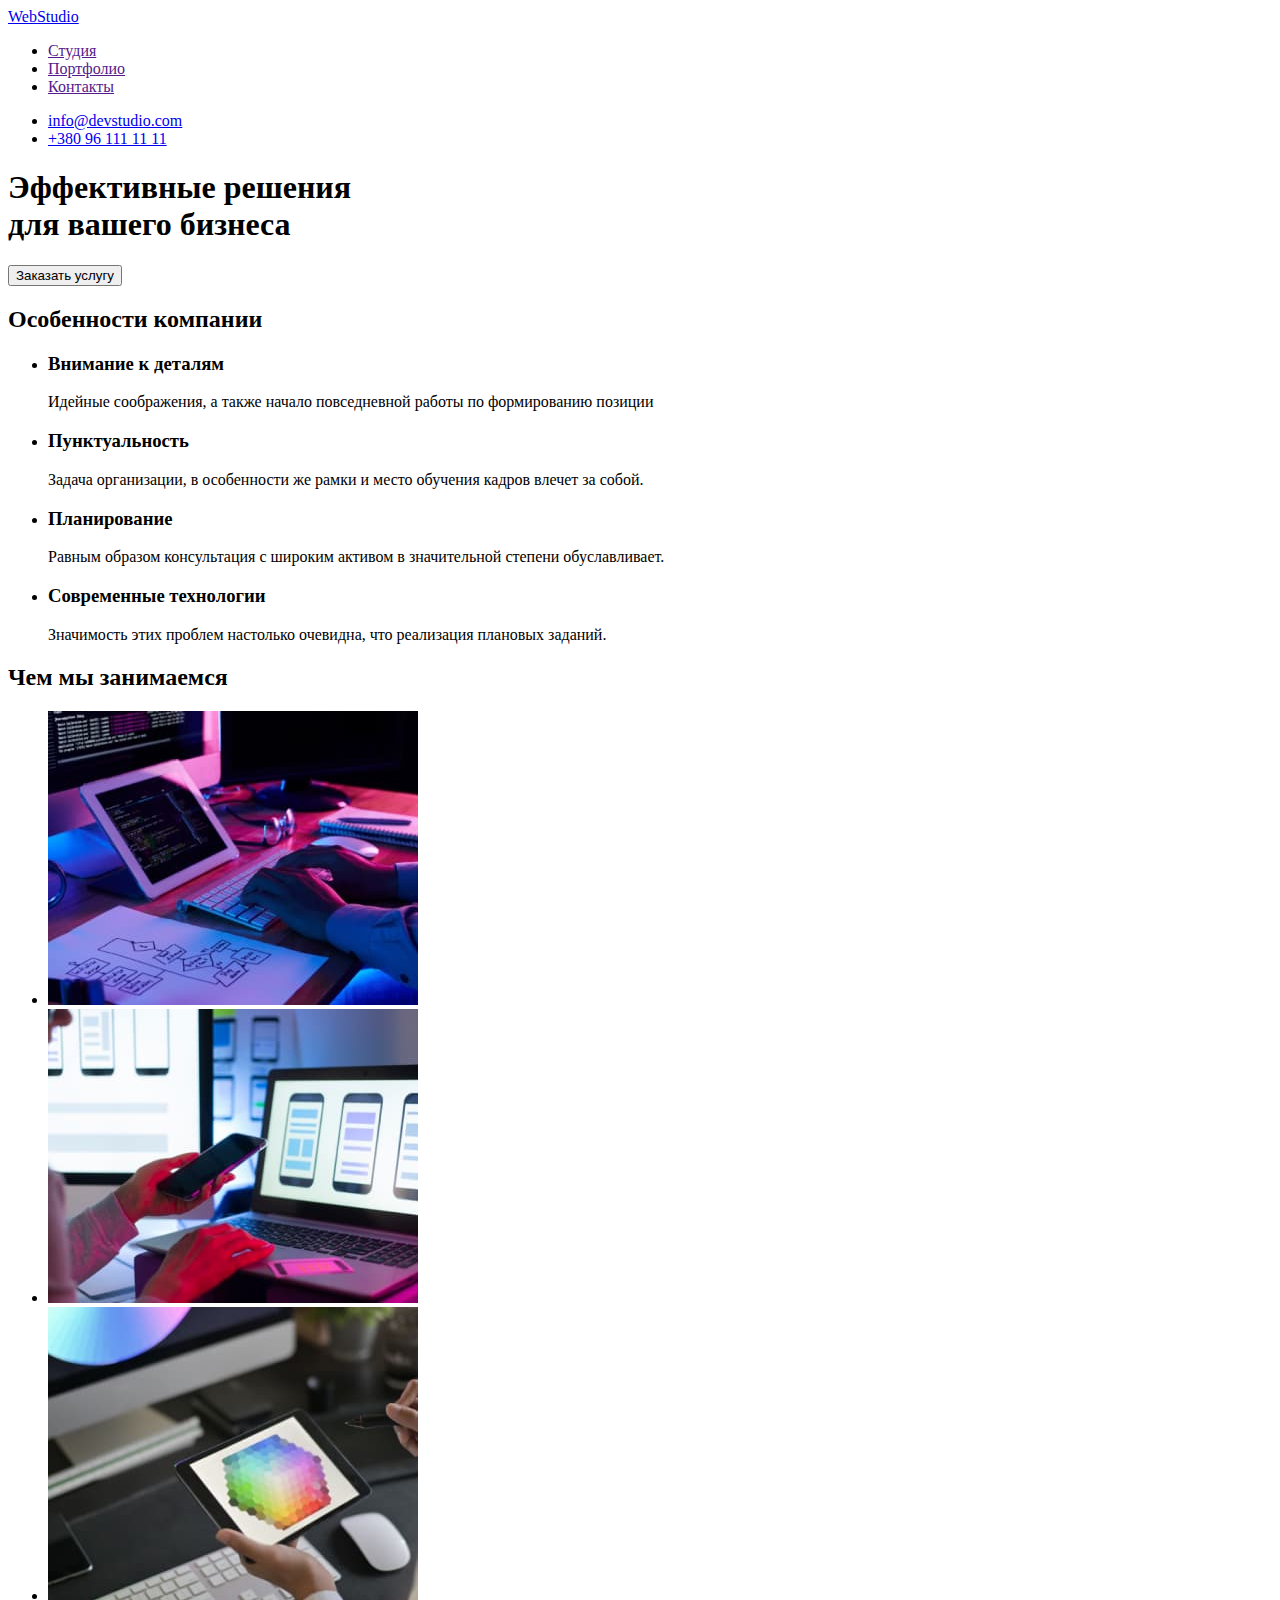
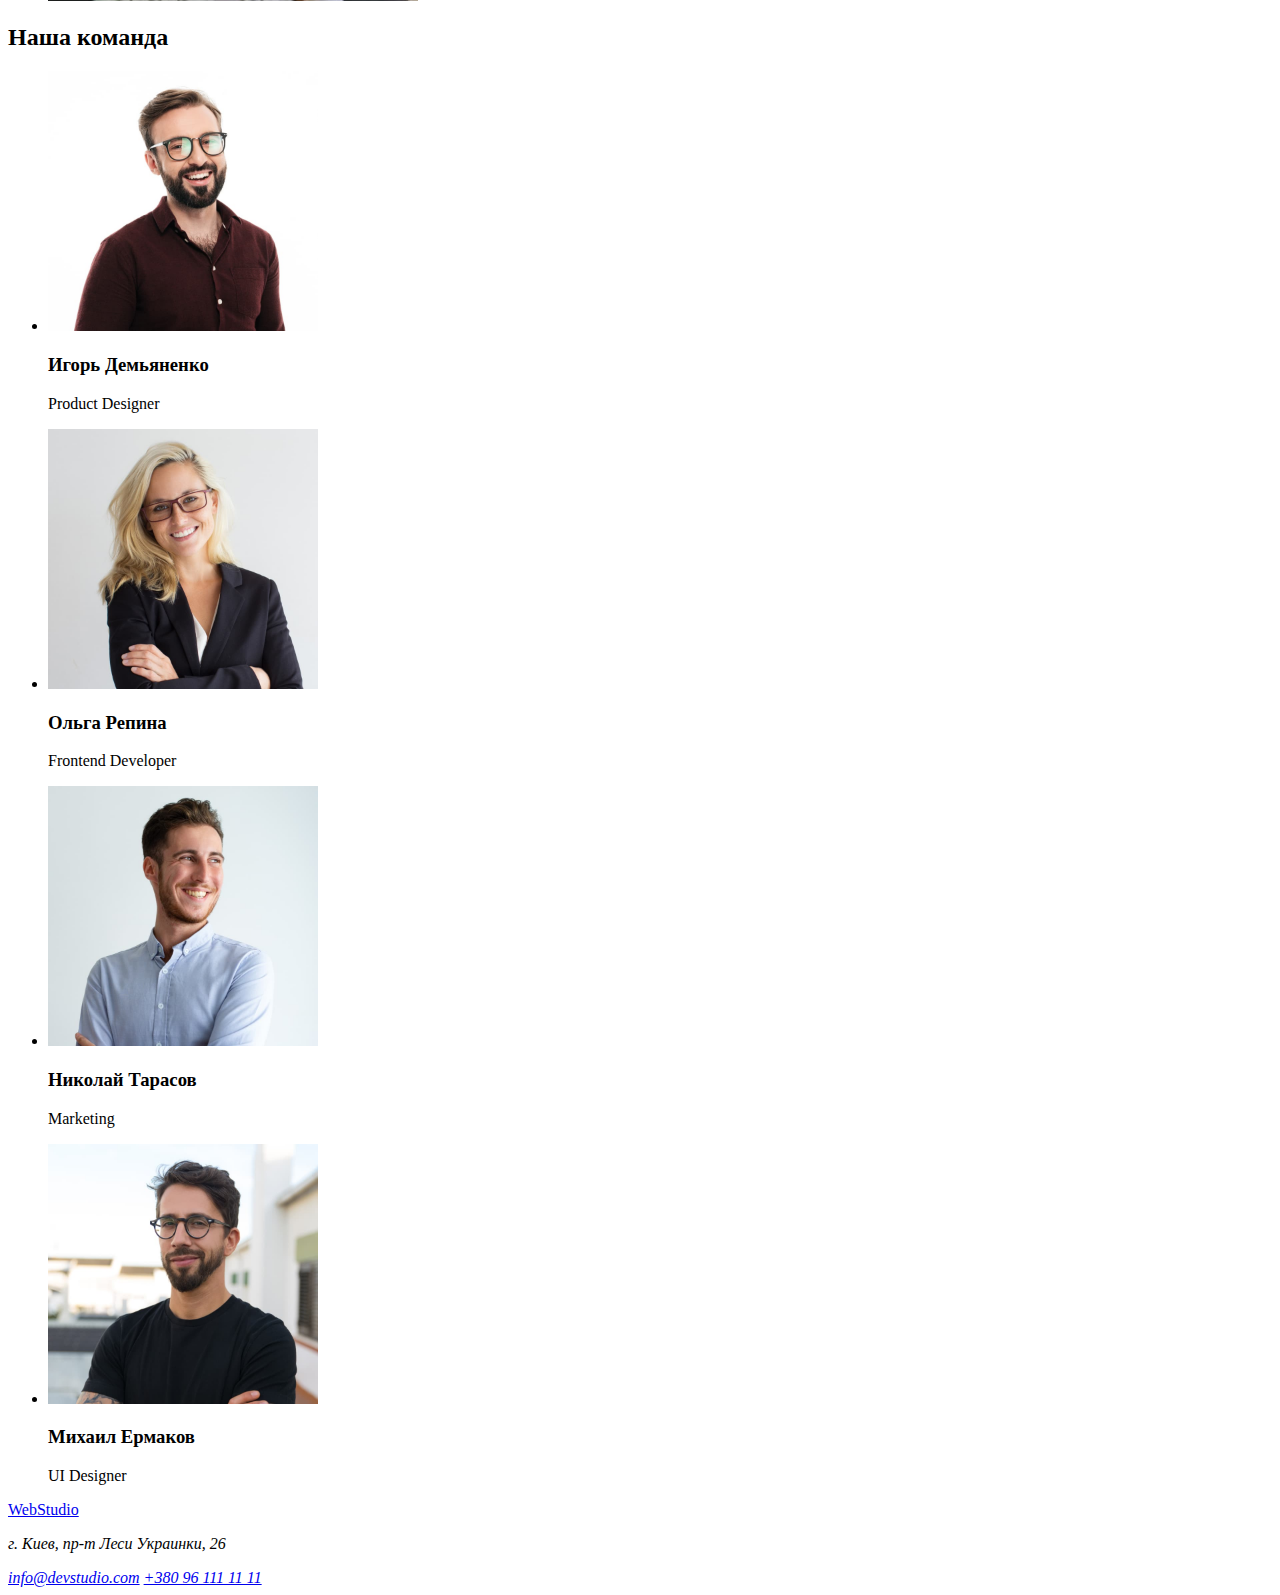
==== index.html @ 6487be31 "Copy home work one" ====
<!DOCTYPE html>
<html lang="ru">
  <head>
    <meta charset="UTF-8" />
    <meta http-equiv="X-UA-Compatible" content="IE=edge" />
    <meta name="viewport" content="width=device-width, initial-scale=1.0" />
    <title>Document</title>
  </head>
  <body>
    <!-- Шапка сайта-->
    <header>
      <nav>
        <a href="./index.html">WebStudio</a>
        <ul>
          <li><a href="">Студия</a></li>
          <li><a href="">Портфолио</a></li>
          <li><a href="">Контакты</a></li>
        </ul>
      </nav>
      <ul>
        <li><a href="mailto:info@devstudio.com">info@devstudio.com</a></li>
        <li><a href="tel:+380961111111">+380 96 111 11 11</a></li>
      </ul>
    </header>
    <main>
      <!--Темный кватдар? Банер?-->
      <div>
        <section>
          <h1>
            Эффективные решения <br />
            для вашего бизнеса
          </h1>
          <button type="button">Заказать услугу</button>
        </section>
      </div>
      <!-- Особенности  -->
      <section>
        <h2>Особенности компании</h2>
        <ul>
          <li>
            <h3>Внимание к деталям</h3>
            <p>Идейные соображения, а также начало повседневной работы по формированию позиции</p>
          </li>
          <li>
            <h3>Пунктуальность</h3>
            <p>
              Задача организации, в особенности же рамки и место обучения кадров влечет за собой.
            </p>
          </li>
          <li>
            <h3>Планирование</h3>
            <p>
              Равным образом консультация с широким активом в значительной степени обуславливает.
            </p>
          </li>
          <li>
            <h3>Современные технологии</h3>
            <p>Значимость этих проблем настолько очевидна, что реализация плановых заданий.</p>
          </li>
        </ul>
      </section>
      <!-- Чем занимется компания -->
      <section>
        <h2>Чем мы занимаемся</h2>
        <ul>
          <li>
            <img
              src="./images/box1.jpg"
              width="370"
              alt="программист работает за компьютером в офисе"
            />
          </li>
          <li>
            <img
              src="./images/box2.jpg"
              width="370"
              alt="дизайнер разрабатывает веб-интерфейс для смартфонов"
            />
          </li>
          <li>
            <img
              src="./images/box3.jpg"
              width="370"
              alt="веб-дизайнер выбиреат цвет на графическом планшете"
            />
          </li>
        </ul>
      </section>
      <!-- Команда -->
      <section>
        <h2>Наша команда</h2>
        <ul>
          <li>
            <img src="./images/ig.jpg" width="270" alt="фото Игоря Демьяненко" />
            <h3>Игорь Демьяненко</h3>
            <p>Product Designer</p>
          </li>
          <li>
            <img src="./images/ol.jpg" width="270" alt="фото Ольги Репиной" />
            <h3>Ольга Репина</h3>
            <p>Frontend Developer</p>
          </li>
          <li>
            <img src="./images/nic.jpg" width="270" alt="фото Николая Тарасова" />
            <h3>Николай Тарасов</h3>
            <p>Marketing</p>
          </li>
          <li>
            <img src="./images/mih.jpg" width="270" alt="фото Михаила Ермакова" />
            <h3>Михаил Ермаков</h3>
            <p>UI Designer</p>
          </li>
        </ul>
      </section>
    </main>
    <!-- Подвал -->
    <footer>
      <a href="./index.html">WebStudio</a>
      <address>
        <p>г. Киев, пр-т Леси Украинки, 26</p>
        <a href="mailto:info@devstudio.com">info@devstudio.com</a>
        <a href="tel:+380961111111">+380 96 111 11 11</a>
      </address>
    </footer>
  </body>
</html>
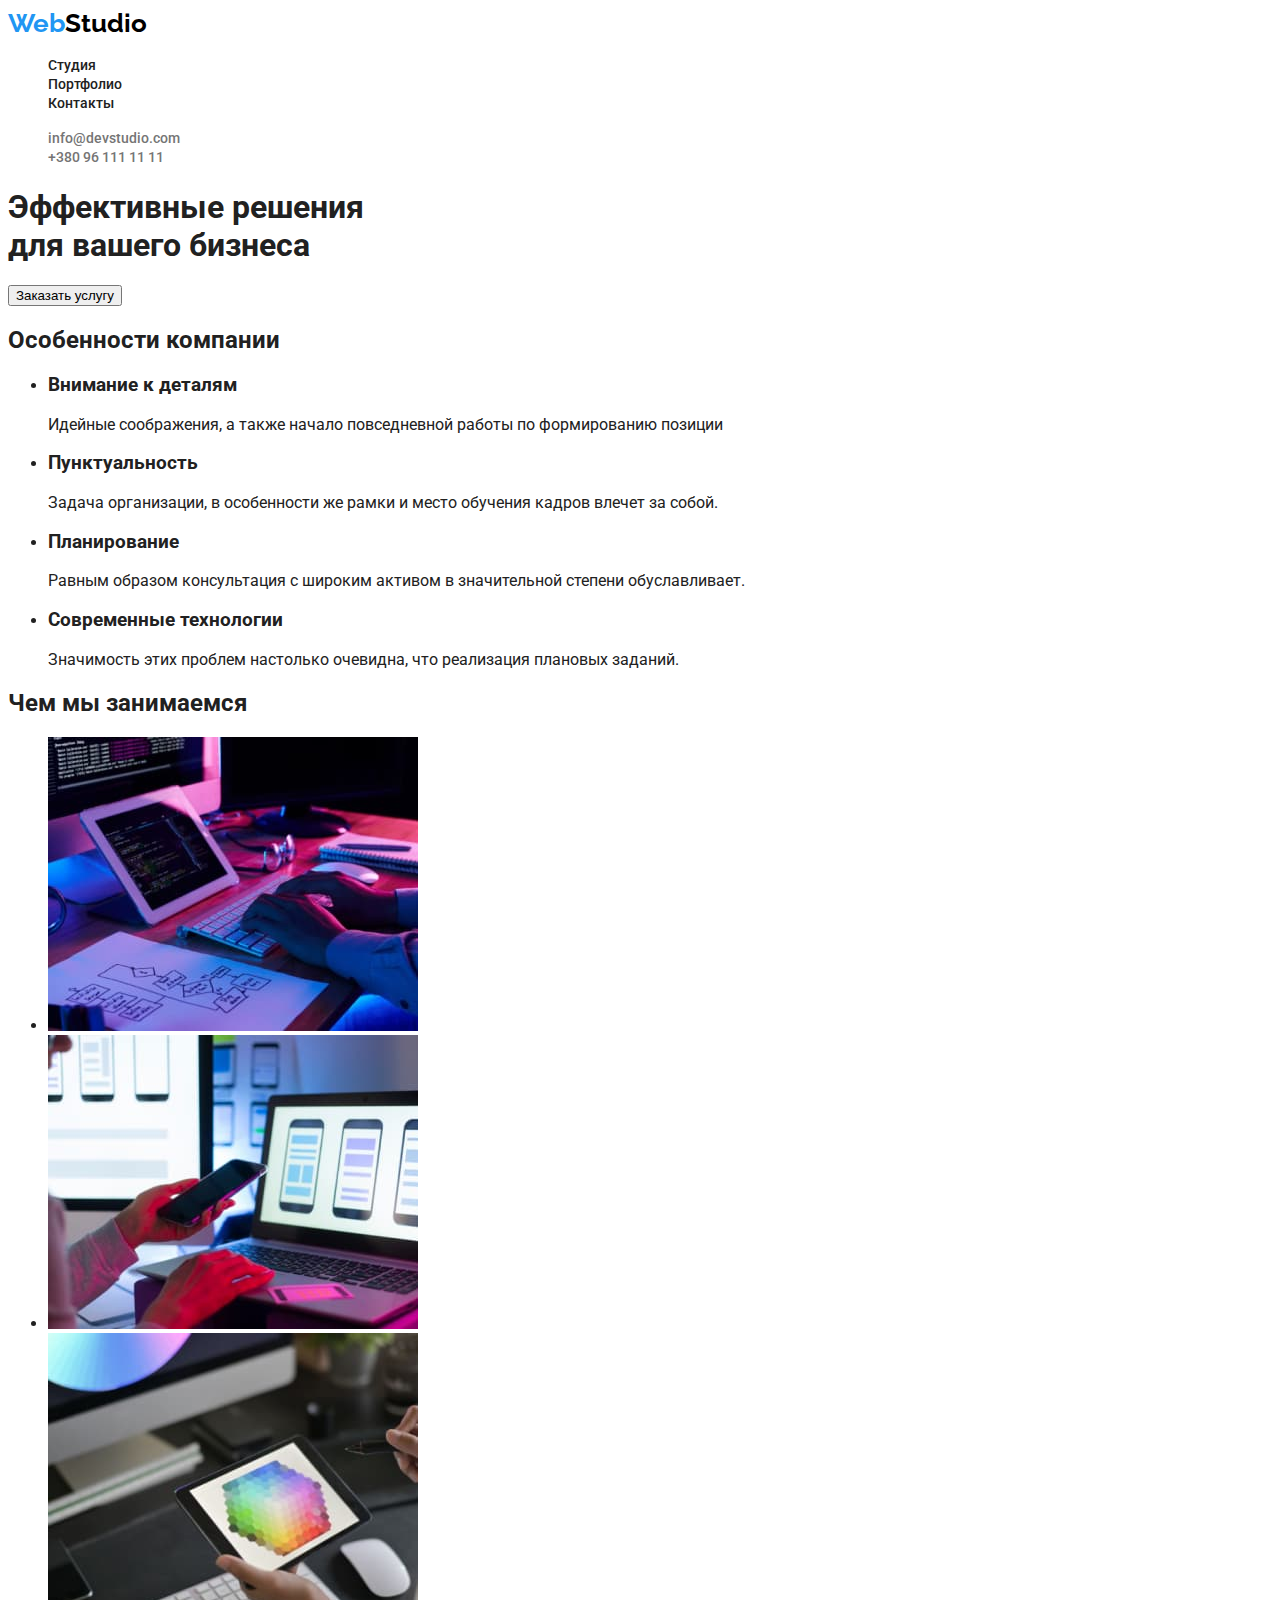
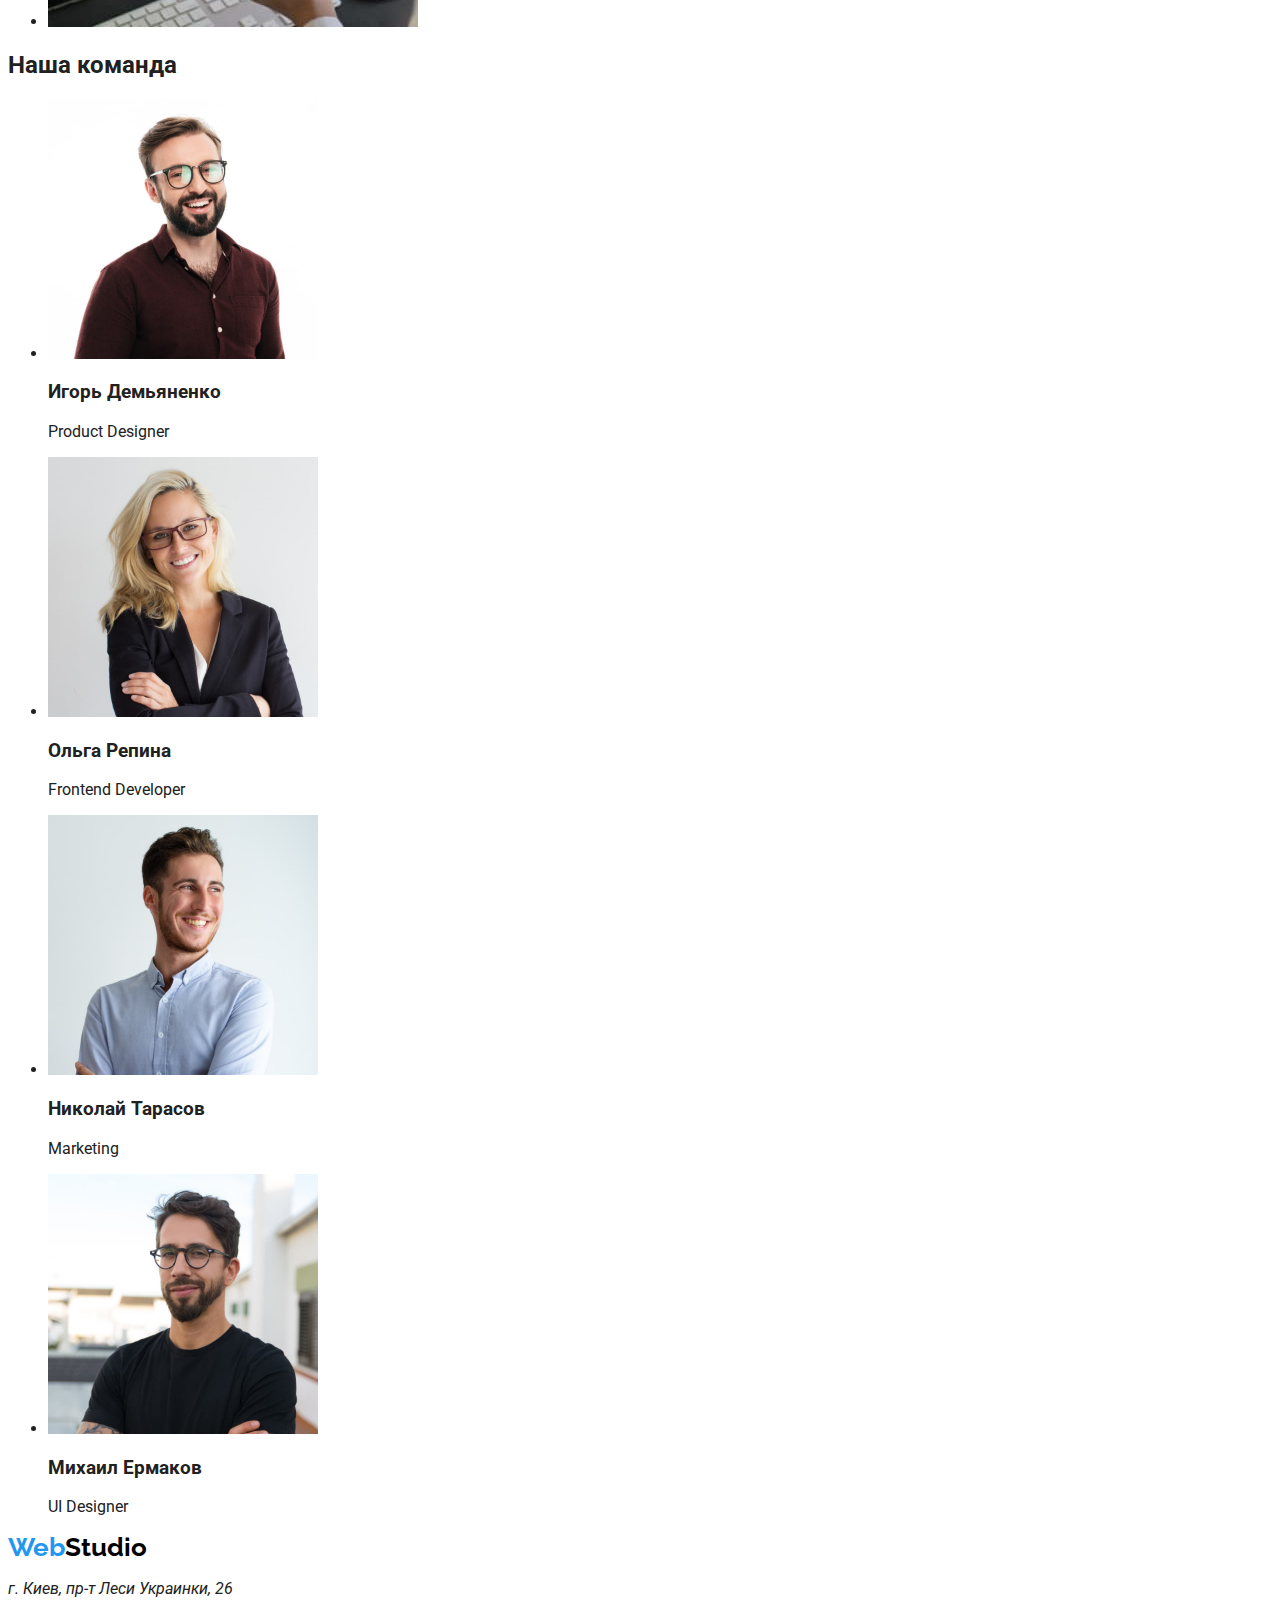
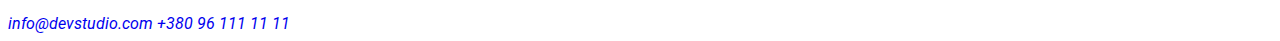
==== commit 360d6b6d: "создает class in index.html" ====
--- a/index.html
+++ b/index.html
@@ -4,28 +4,41 @@
     <meta charset="UTF-8" />
     <meta http-equiv="X-UA-Compatible" content="IE=edge" />
     <meta name="viewport" content="width=device-width, initial-scale=1.0" />
+    <link rel="preconnect" href="https://fonts.googleapis.com" />
+    <link rel="preconnect" href="https://fonts.gstatic.com" crossorigin />
+    <link
+      href="https://fonts.googleapis.com/css2?family=Raleway:wght@700&family=Roboto:wght@400;500;700;900&display=swap"
+      rel="stylesheet"
+    />
+    <link rel="stylesheet" href="./css/styels.css" />
     <title>Document</title>
   </head>
   <body>
     <!-- Шапка сайта-->
     <header>
-      <nav>
-        <a href="./index.html">WebStudio</a>
-        <ul>
-          <li><a href="">Студия</a></li>
-          <li><a href="">Портфолио</a></li>
-          <li><a href="">Контакты</a></li>
+      <nav class="nav">
+        <a class="logo link" href="./index.html"><span class="logo-web">Web</span>Studio</a>
+        <ul class="nav-list list">
+          <li class="nav-item"><a class="nav-link link" href="./studio.html">Студия</a></li>
+          <li class="nav-item">
+            <a class="nav-link link" href="./portfolio.html">Портфолио</a>
+          </li>
+          <li class="nav-item"><a class="nav-link link" href="">Контакты</a></li>
         </ul>
       </nav>
-      <ul>
-        <li><a href="mailto:info@devstudio.com">info@devstudio.com</a></li>
-        <li><a href="tel:+380961111111">+380 96 111 11 11</a></li>
+      <ul class="contact-list list">
+        <li class="contact-item">
+          <a class="contact-link link" href="mailto:info@devstudio.com">info@devstudio.com</a>
+        </li>
+        <li class="contact-item">
+          <a class="contact-link link" href="tel:+380961111111">+380 96 111 11 11</a>
+        </li>
       </ul>
     </header>
     <main>
       <!--Темный кватдар? Банер?-->
-      <div>
-        <section>
+      <div class="hero">
+        <section class="hero-text">
           <h1>
             Эффективные решения <br />
             для вашего бизнеса
@@ -34,7 +47,7 @@
         </section>
       </div>
       <!-- Особенности  -->
-      <section>
+      <section class="features">
         <h2>Особенности компании</h2>
         <ul>
           <li>
@@ -87,39 +100,39 @@
         </ul>
       </section>
       <!-- Команда -->
-      <section>
-        <h2>Наша команда</h2>
-        <ul>
-          <li>
+      <section class="team">
+        <h2 class="team-text">Наша команда</h2>
+        <ul class="team-list">
+          <li class="team-item">
             <img src="./images/ig.jpg" width="270" alt="фото Игоря Демьяненко" />
-            <h3>Игорь Демьяненко</h3>
-            <p>Product Designer</p>
+            <h3 class="team-name">Игорь Демьяненко</h3>
+            <p class="team-prof">Product Designer</p>
           </li>
-          <li>
+          <li class="team-item">
             <img src="./images/ol.jpg" width="270" alt="фото Ольги Репиной" />
-            <h3>Ольга Репина</h3>
-            <p>Frontend Developer</p>
+            <h3 class="team-name">Ольга Репина</h3>
+            <p class="team-prof">Frontend Developer</p>
           </li>
-          <li>
+          <li class="team-item">
             <img src="./images/nic.jpg" width="270" alt="фото Николая Тарасова" />
-            <h3>Николай Тарасов</h3>
-            <p>Marketing</p>
+            <h3 class="team-name">Николай Тарасов</h3>
+            <p class="team-prof">Marketing</p>
           </li>
-          <li>
+          <li class="team-item">
             <img src="./images/mih.jpg" width="270" alt="фото Михаила Ермакова" />
-            <h3>Михаил Ермаков</h3>
-            <p>UI Designer</p>
+            <h3 class="team-name">Михаил Ермаков</h3>
+            <p class="team-prof">UI Designer</p>
           </li>
         </ul>
       </section>
     </main>
     <!-- Подвал -->
-    <footer>
-      <a href="./index.html">WebStudio</a>
-      <address>
-        <p>г. Киев, пр-т Леси Украинки, 26</p>
-        <a href="mailto:info@devstudio.com">info@devstudio.com</a>
-        <a href="tel:+380961111111">+380 96 111 11 11</a>
+    <footer class="footer">
+      <a class="logo link" href="./index.html"><span class="logo-web">Web</span>Studio</a>
+      <address class="footer-address">
+        <p class="footer-text">г. Киев, пр-т Леси Украинки, 26</p>
+        <a class="footer-link link" href="mailto:info@devstudio.com">info@devstudio.com</a>
+        <a class="footer-link link" href="tel:+380961111111">+380 96 111 11 11</a>
       </address>
     </footer>
   </body>
--- a/css/styels.css
+++ b/css/styels.css
@@ -0,0 +1,43 @@
+body {
+  font-family: 'Roboto', sans-serif;
+  color: #212121;
+}
+:root {
+  --brand-color: #2196f3;
+}
+.link {
+  text-decoration: none;
+}
+.list {
+  list-style: none;
+}
+.logo {
+  font-family: 'Raleway';
+  font-weight: 700;
+  font-size: 26px;
+  line-height: 1.2;
+  color: #000;
+}
+.logo-web {
+  color: var(--brand-color);
+}
+.nav-link {
+  font-weight: 500;
+  font-size: 14px;
+  line-height: 1.14;
+  color: #212121;
+}
+.nav-link:hover,
+.nav-link:focus {
+  color: var(--brand-color);
+}
+.contact-link {
+  font-weight: 500;
+  font-size: 14px;
+  line-height: 1.14;
+  color: #757575;
+}
+.contact-link:hover,
+.contact-link:focus {
+  color: var(--brand-color);
+}
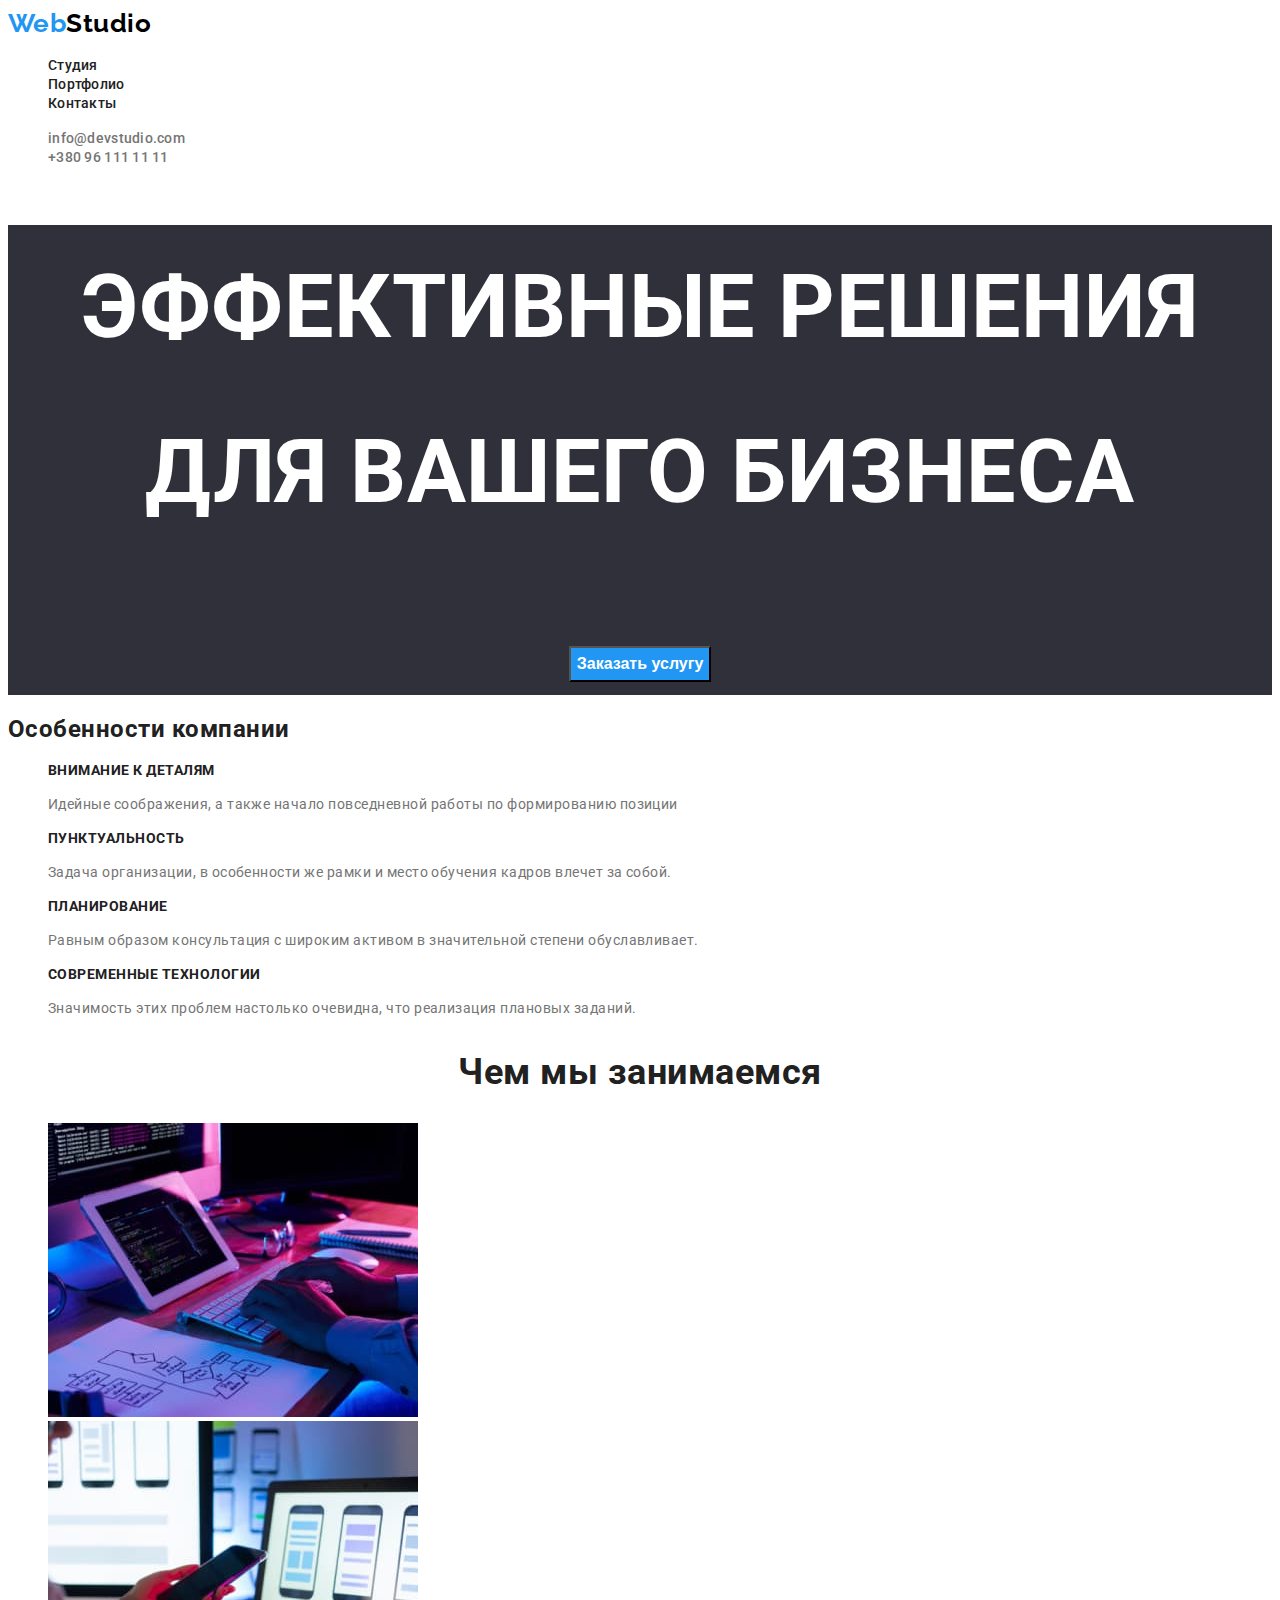
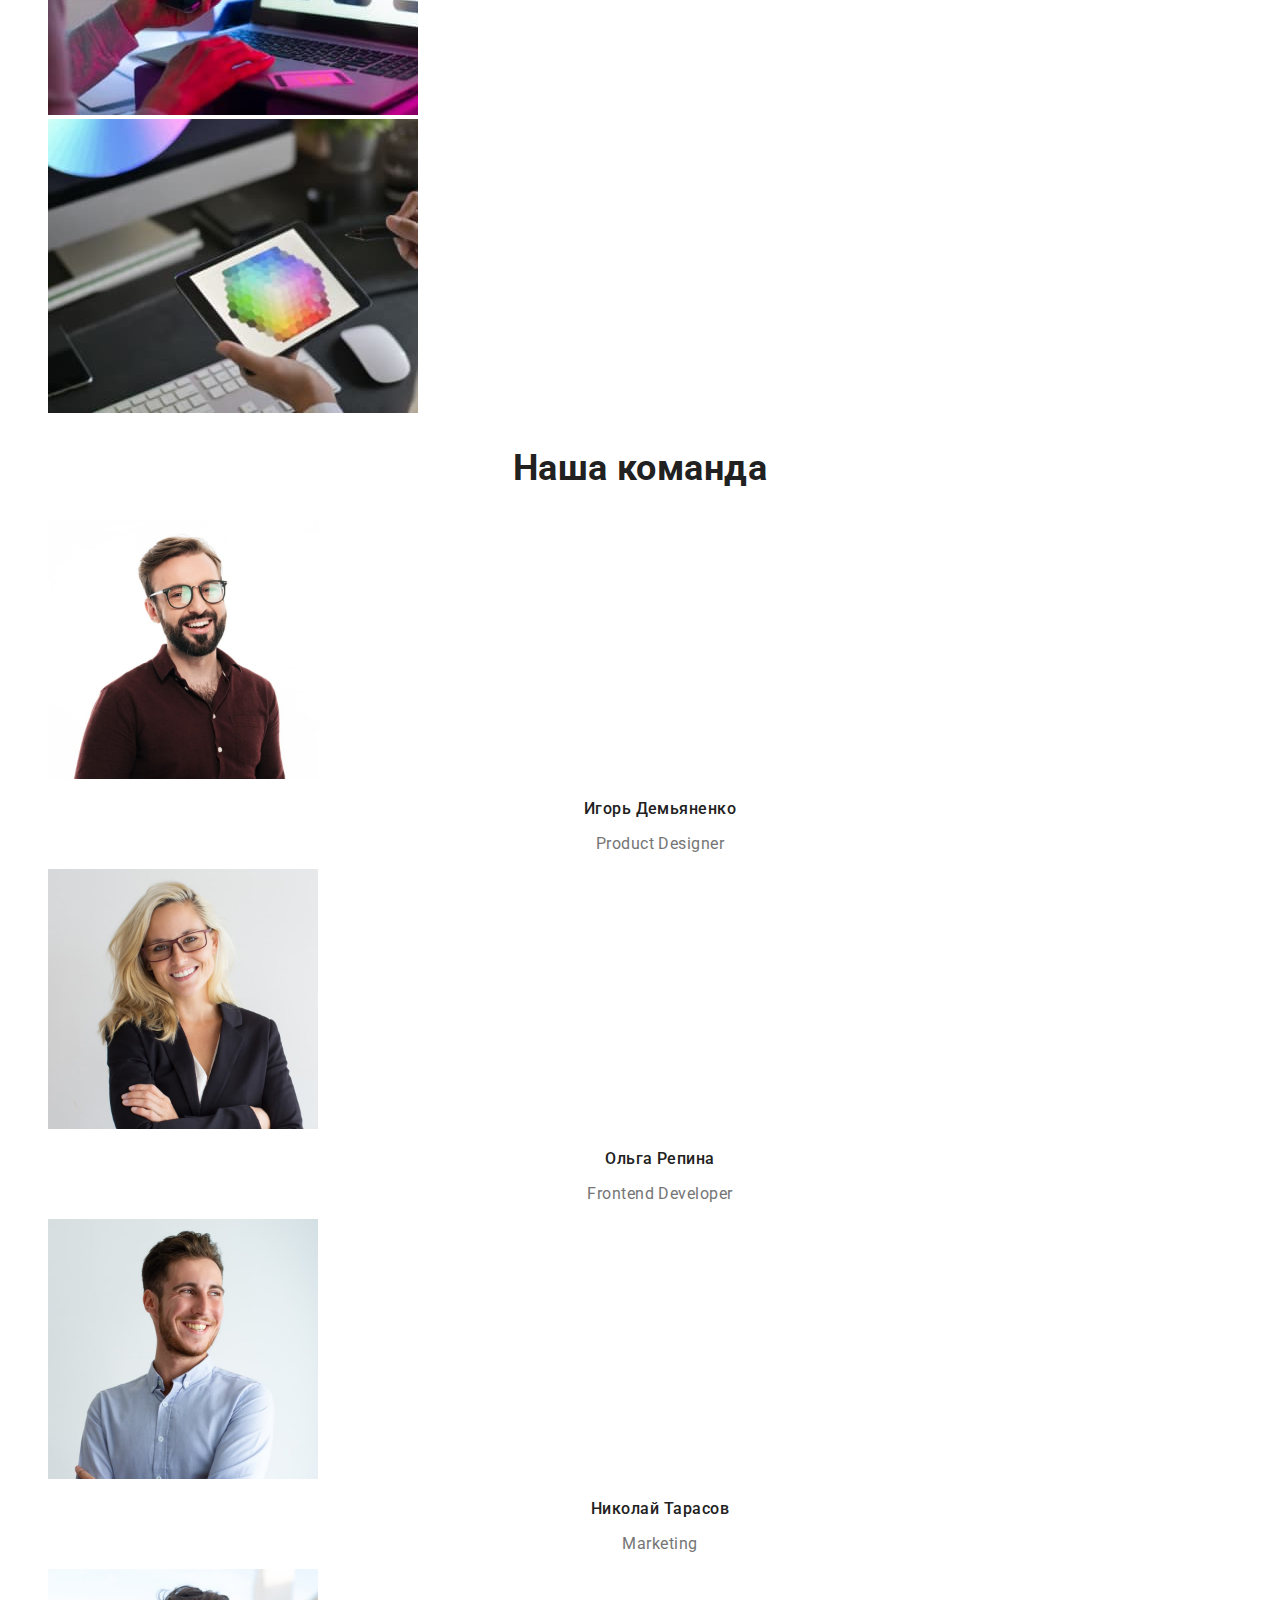
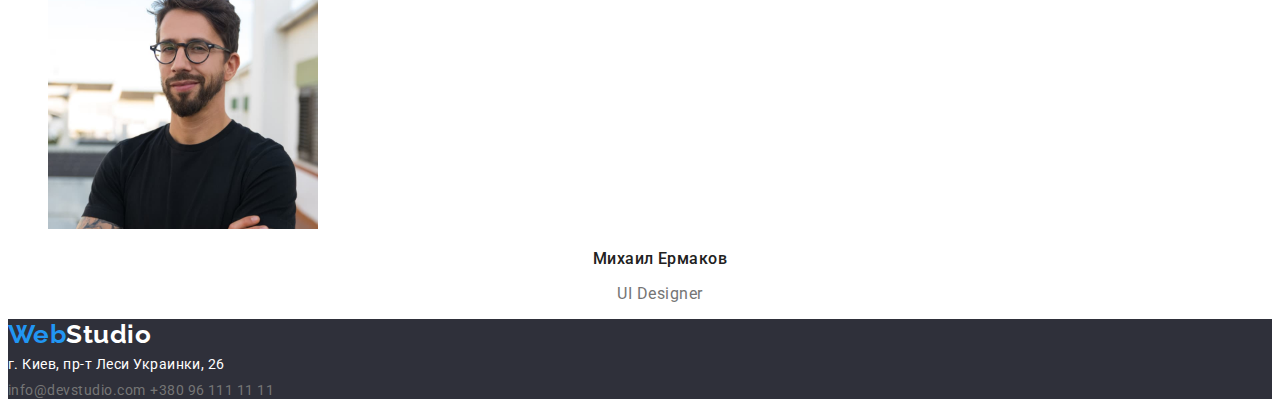
==== commit 55c53707: "Добавляет стили" ====
--- a/index.html
+++ b/index.html
@@ -43,54 +43,58 @@
             Эффективные решения <br />
             для вашего бизнеса
           </h1>
-          <button type="button">Заказать услугу</button>
+          <button class="hero-btn" type="button">Заказать услугу</button>
         </section>
       </div>
       <!-- Особенности  -->
       <section class="features">
-        <h2>Особенности компании</h2>
-        <ul>
-          <li>
-            <h3>Внимание к деталям</h3>
-            <p>Идейные соображения, а также начало повседневной работы по формированию позиции</p>
+        <h2 class="features-hidden">Особенности компании</h2>
+        <ul class="list">
+          <li class="features-item">
+            <h3 class="features-h">Внимание к деталям</h3>
+            <p class="features-text">
+              Идейные соображения, а также начало повседневной работы по формированию позиции
+            </p>
           </li>
-          <li>
-            <h3>Пунктуальность</h3>
-            <p>
+          <li class="features-item">
+            <h3 class="features-h">Пунктуальность</h3>
+            <p class="features-text">
               Задача организации, в особенности же рамки и место обучения кадров влечет за собой.
             </p>
           </li>
-          <li>
-            <h3>Планирование</h3>
-            <p>
+          <li class="features-item">
+            <h3 class="features-h">Планирование</h3>
+            <p class="features-text">
               Равным образом консультация с широким активом в значительной степени обуславливает.
             </p>
           </li>
-          <li>
-            <h3>Современные технологии</h3>
-            <p>Значимость этих проблем настолько очевидна, что реализация плановых заданий.</p>
+          <li class="features-item">
+            <h3 class="features-h">Современные технологии</h3>
+            <p class="features-text">
+              Значимость этих проблем настолько очевидна, что реализация плановых заданий.
+            </p>
           </li>
         </ul>
       </section>
       <!-- Чем занимется компания -->
-      <section>
-        <h2>Чем мы занимаемся</h2>
-        <ul>
-          <li>
+      <section class="work">
+        <h2 class="work-text">Чем мы занимаемся</h2>
+        <ul class="list">
+          <li class="work-item">
             <img
               src="./images/box1.jpg"
               width="370"
               alt="программист работает за компьютером в офисе"
             />
           </li>
-          <li>
+          <li class="work-item">
             <img
               src="./images/box2.jpg"
               width="370"
               alt="дизайнер разрабатывает веб-интерфейс для смартфонов"
             />
           </li>
-          <li>
+          <li class="work-item">
             <img
               src="./images/box3.jpg"
               width="370"
@@ -102,7 +106,7 @@
       <!-- Команда -->
       <section class="team">
         <h2 class="team-text">Наша команда</h2>
-        <ul class="team-list">
+        <ul class="team-list list">
           <li class="team-item">
             <img src="./images/ig.jpg" width="270" alt="фото Игоря Демьяненко" />
             <h3 class="team-name">Игорь Демьяненко</h3>
@@ -127,12 +131,12 @@
       </section>
     </main>
     <!-- Подвал -->
-    <footer class="footer">
-      <a class="logo link" href="./index.html"><span class="logo-web">Web</span>Studio</a>
-      <address class="footer-address">
-        <p class="footer-text">г. Киев, пр-т Леси Украинки, 26</p>
-        <a class="footer-link link" href="mailto:info@devstudio.com">info@devstudio.com</a>
-        <a class="footer-link link" href="tel:+380961111111">+380 96 111 11 11</a>
+    <footer class="foot">
+      <a class="foot-logo link" href="./index.html"><span class="logo-web">Web</span>Studio</a>
+      <address class="foot-address">
+        <p class="foot-text">г. Киев, пр-т Леси Украинки, 26</p>
+        <a class="foot-link link" href="mailto:info@devstudio.com">info@devstudio.com</a>
+        <a class="foot-link link" href="tel:+380961111111">+380 96 111 11 11</a>
       </address>
     </footer>
   </body>
--- a/css/styels.css
+++ b/css/styels.css
@@ -1,9 +1,12 @@
 body {
   font-family: 'Roboto', sans-serif;
+  font-weight: 400;
+  letter-spacing: 0.03em;
   color: #212121;
 }
 :root {
   --brand-color: #2196f3;
+  --second-color: #757575;
 }
 .link {
   text-decoration: none;
@@ -25,6 +28,7 @@
   font-weight: 500;
   font-size: 14px;
   line-height: 1.14;
+  letter-spacing: 0.02em;
   color: #212121;
 }
 .nav-link:hover,
@@ -35,9 +39,81 @@
   font-weight: 500;
   font-size: 14px;
   line-height: 1.14;
-  color: #757575;
+  letter-spacing: 0.02em;
+  color: var(--second-color);
 }
 .contact-link:hover,
 .contact-link:focus {
   color: var(--brand-color);
 }
+.hero {
+  background-color: #2f303a;
+}
+.hero-text {
+  font-weight: 900;
+  font-size: 44px;
+  line-height: 1.87;
+  text-align: center;
+  text-transform: uppercase;
+  color: #fff;
+}
+.hero-btn {
+  background-color: var(--brand-color);
+  font-weight: 700;
+  font-size: 16px;
+  line-height: 1.87;
+  color: #fff;
+  cursor: pointer;
+}
+.features-h {
+  font-weight: 700;
+  font-size: 14px;
+  line-height: 1.14;
+  text-transform: uppercase;
+}
+.features-text {
+  font-size: 14px;
+  line-height: 1.71;
+  color: var(--second-color);
+}
+.work-text,
+.team-text {
+  font-weight: 700;
+  font-size: 36px;
+  line-height: 1.17;
+  text-align: center;
+}
+.team-name {
+  font-weight: 500;
+  font-size: 16px;
+  line-height: 1.19;
+  text-align: center;
+}
+.team-prof {
+  font-size: 16px;
+  line-height: 1.19;
+  text-align: center;
+  color: var(--second-color);
+}
+.foot {
+  background-color: #2f303a;
+}
+.foot-logo {
+  font-family: 'Raleway';
+  font-weight: 700;
+  font-size: 26px;
+  line-height: 1.2;
+  color: #fff;
+}
+.foot-text {
+  font-style: normal;
+  font-size: 14px;
+  line-height: 1.71px;
+  color: #fff;
+}
+.foot-link {
+  font-style: normal;
+  font-size: 14px;
+  line-height: 1.71px;
+  color: var(--second-color);
+}
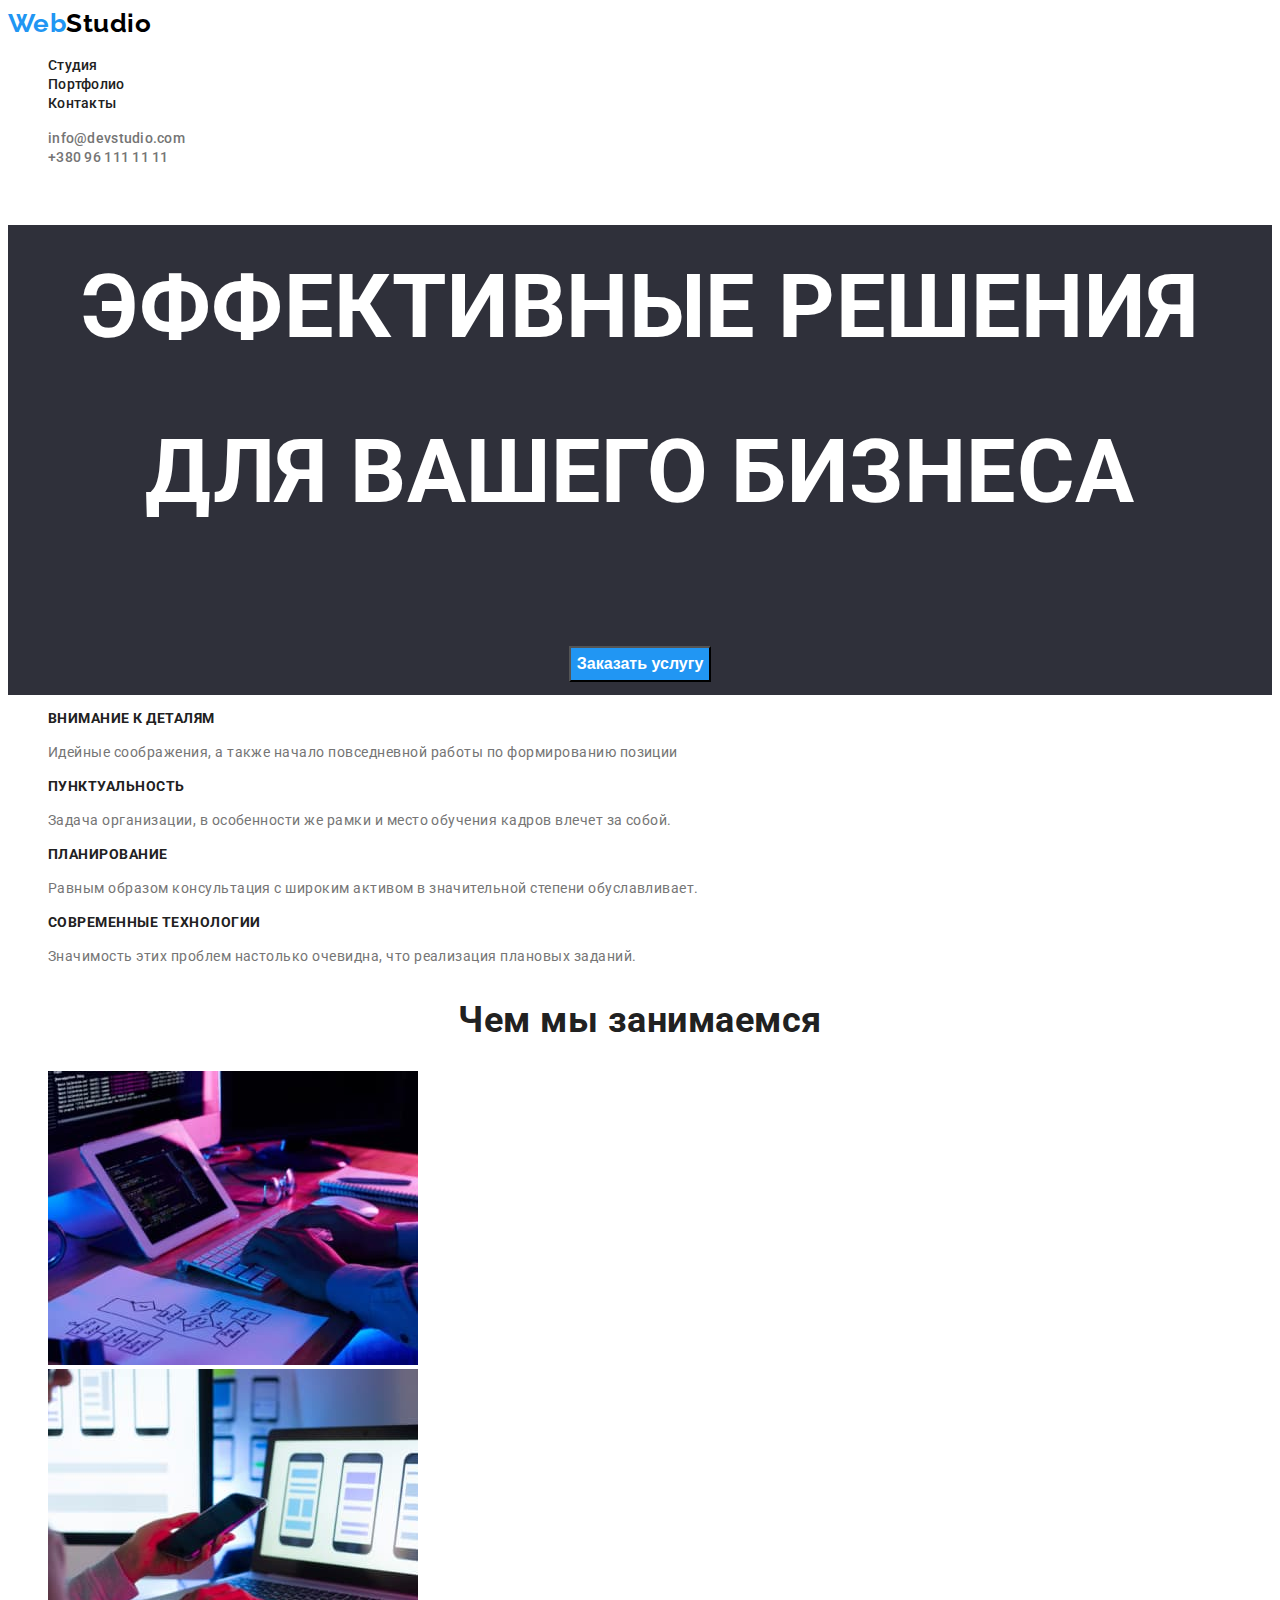
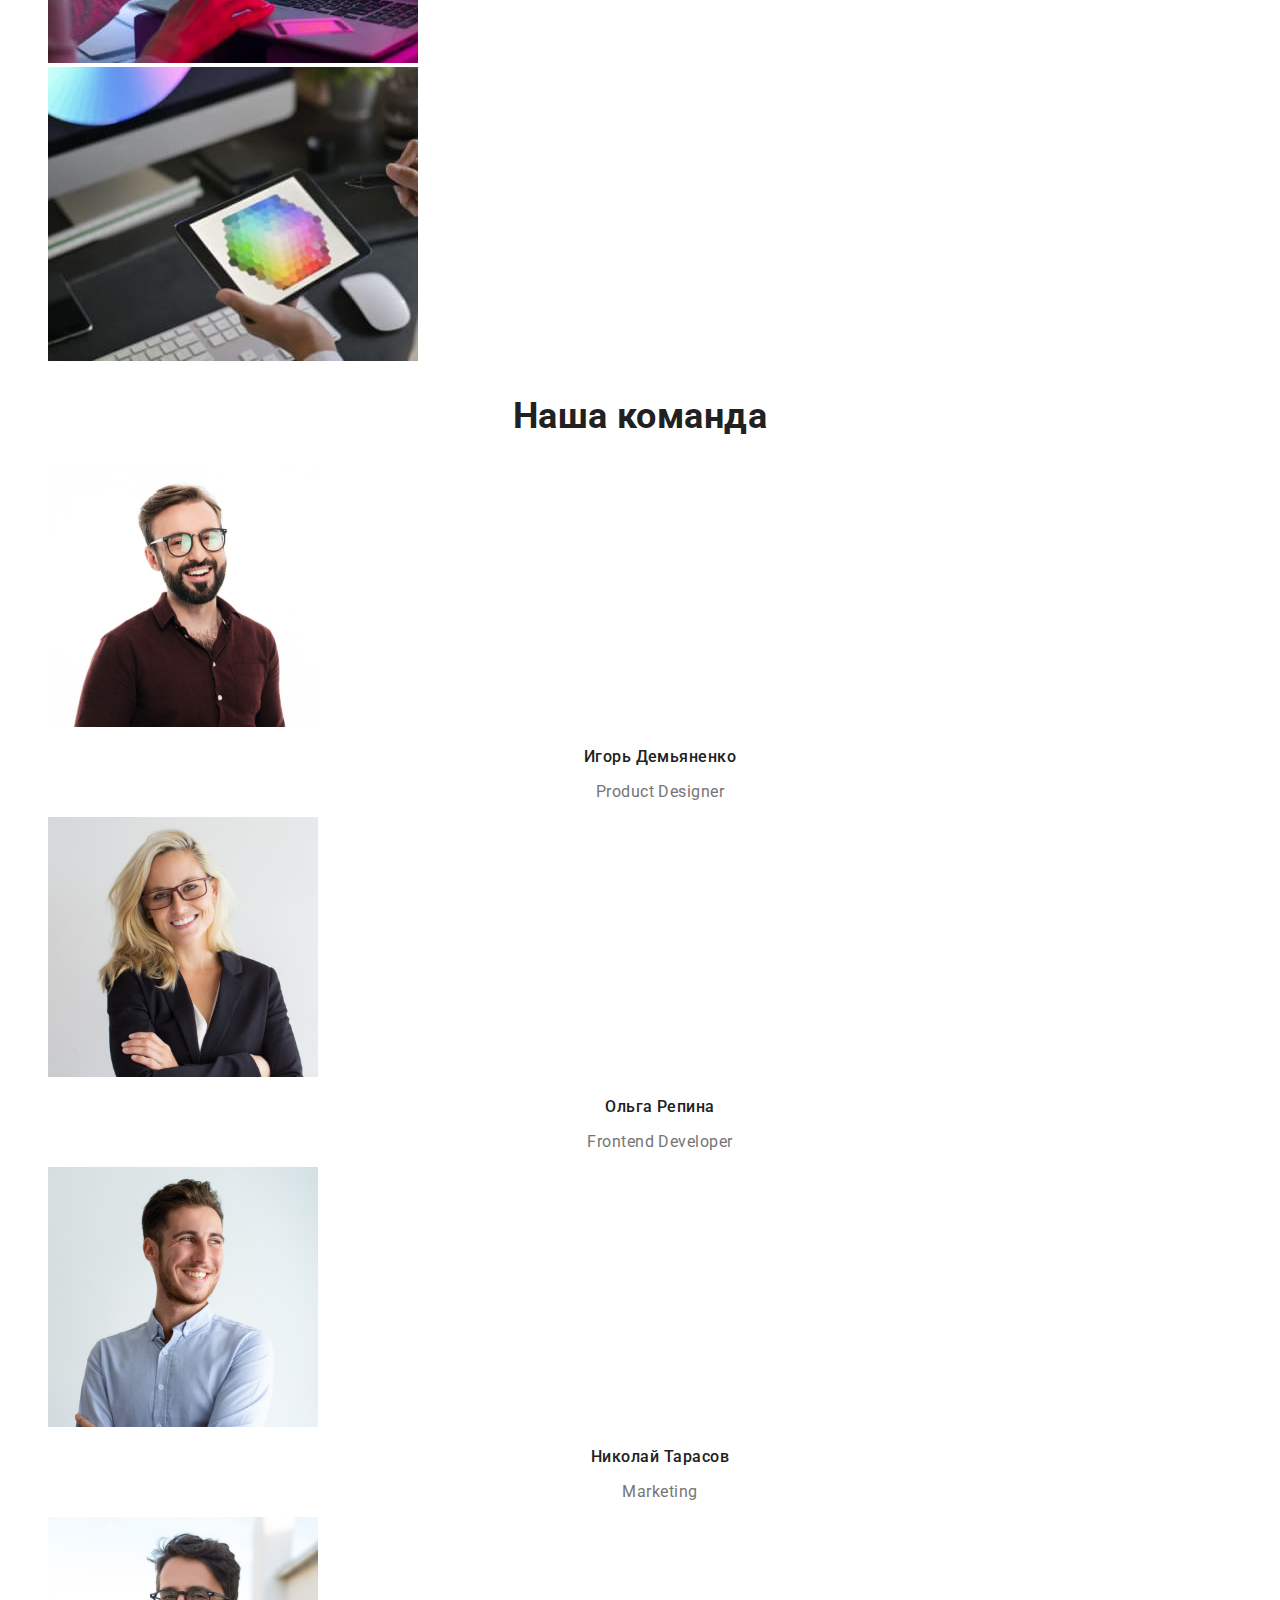
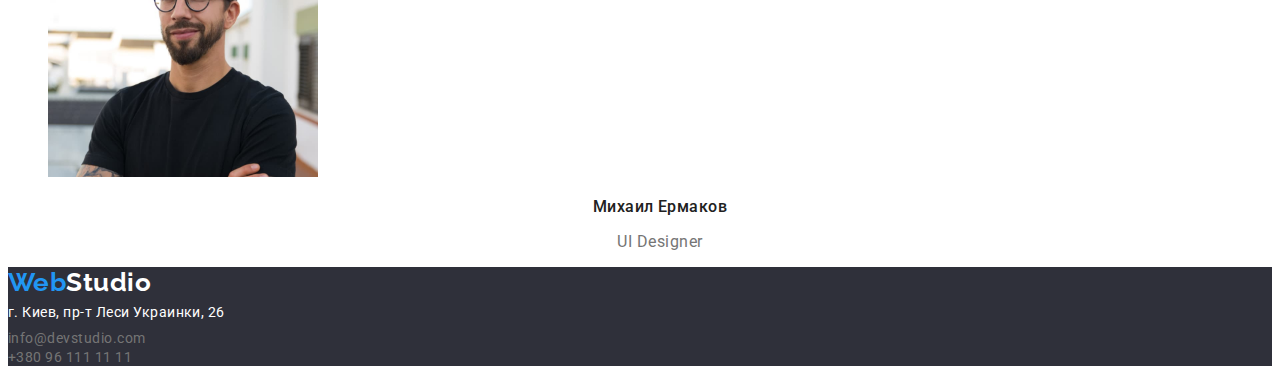
==== commit 764c2adc: "Update index.html" ====
--- a/index.html
+++ b/index.html
@@ -48,7 +48,7 @@
       </div>
       <!-- Особенности  -->
       <section class="features">
-        <h2 class="features-hidden">Особенности компании</h2>
+        <h2 style="display: none">Особенности компании</h2>
         <ul class="list">
           <li class="features-item">
             <h3 class="features-h">Внимание к деталям</h3>
@@ -135,7 +135,7 @@
       <a class="foot-logo link" href="./index.html"><span class="logo-web">Web</span>Studio</a>
       <address class="foot-address">
         <p class="foot-text">г. Киев, пр-т Леси Украинки, 26</p>
-        <a class="foot-link link" href="mailto:info@devstudio.com">info@devstudio.com</a>
+        <a class="foot-link link" href="mailto:info@devstudio.com">info@devstudio.com</a><br />
         <a class="foot-link link" href="tel:+380961111111">+380 96 111 11 11</a>
       </address>
     </footer>
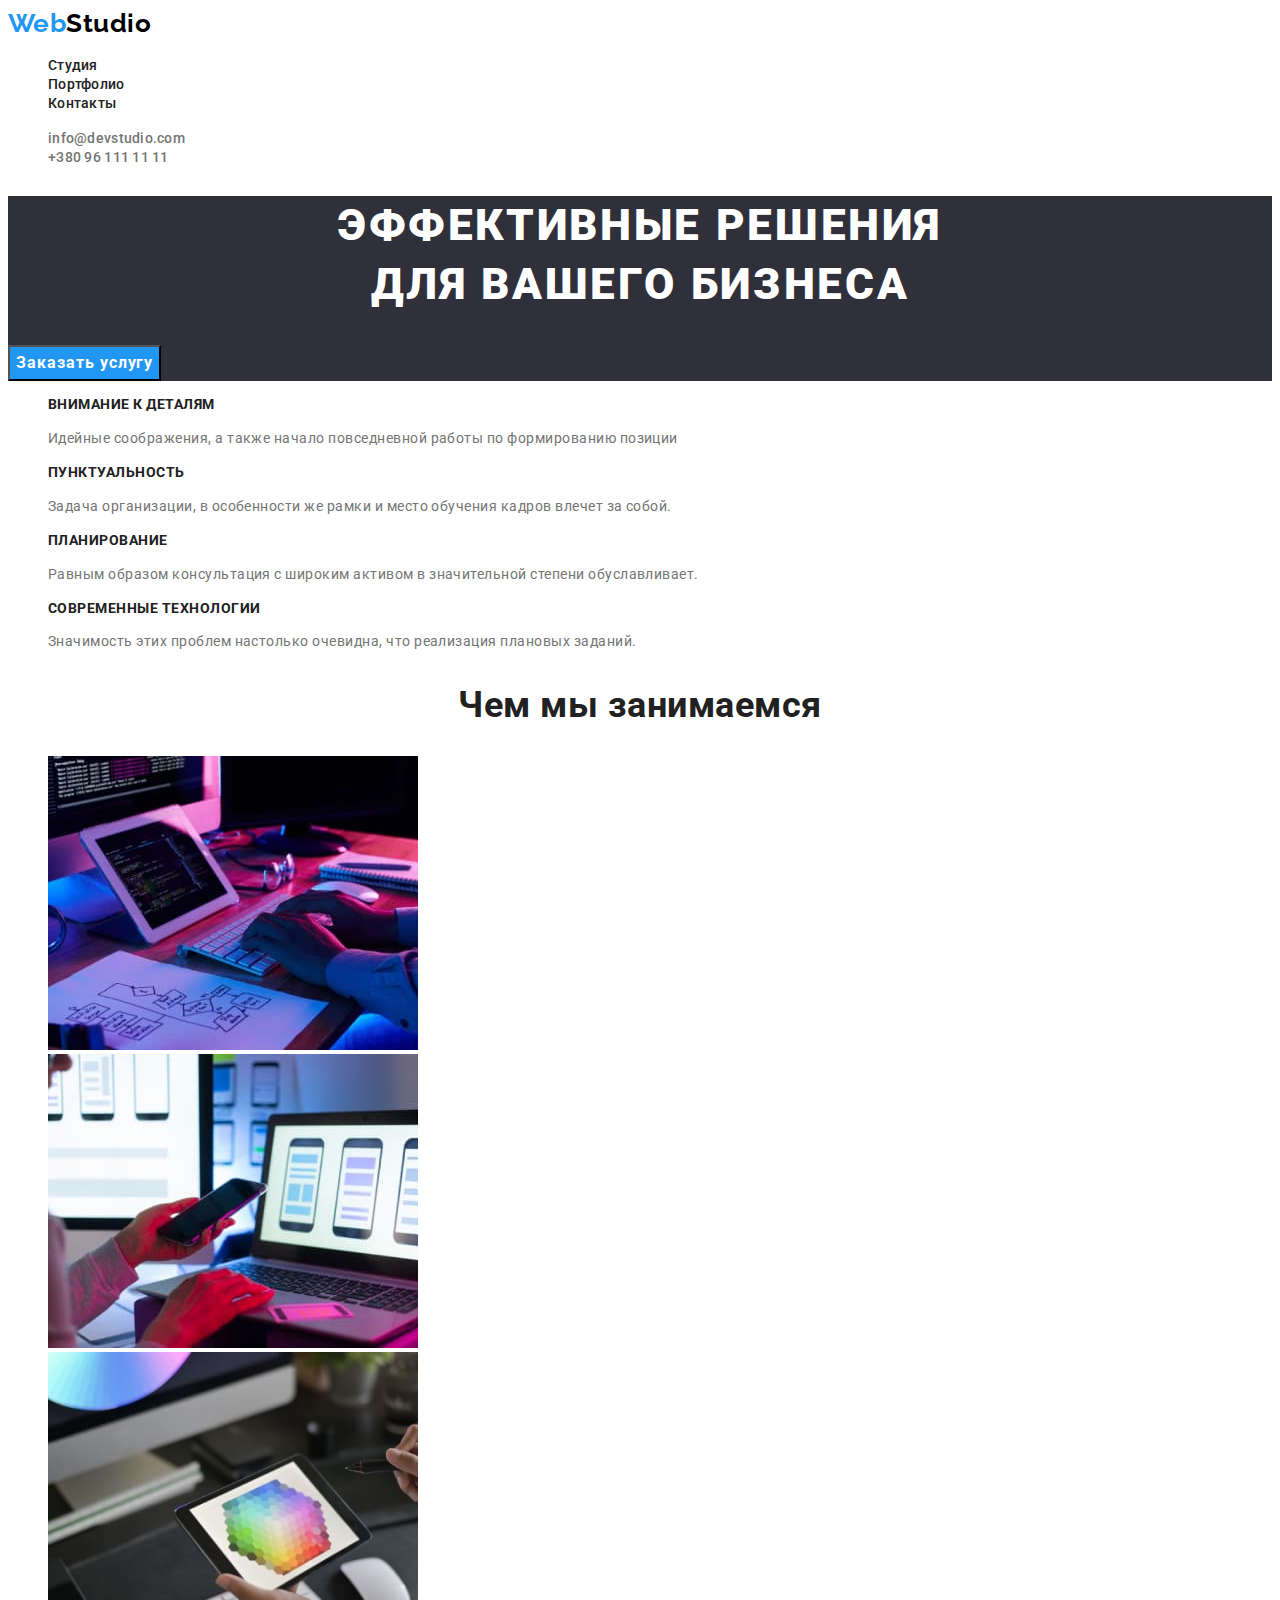
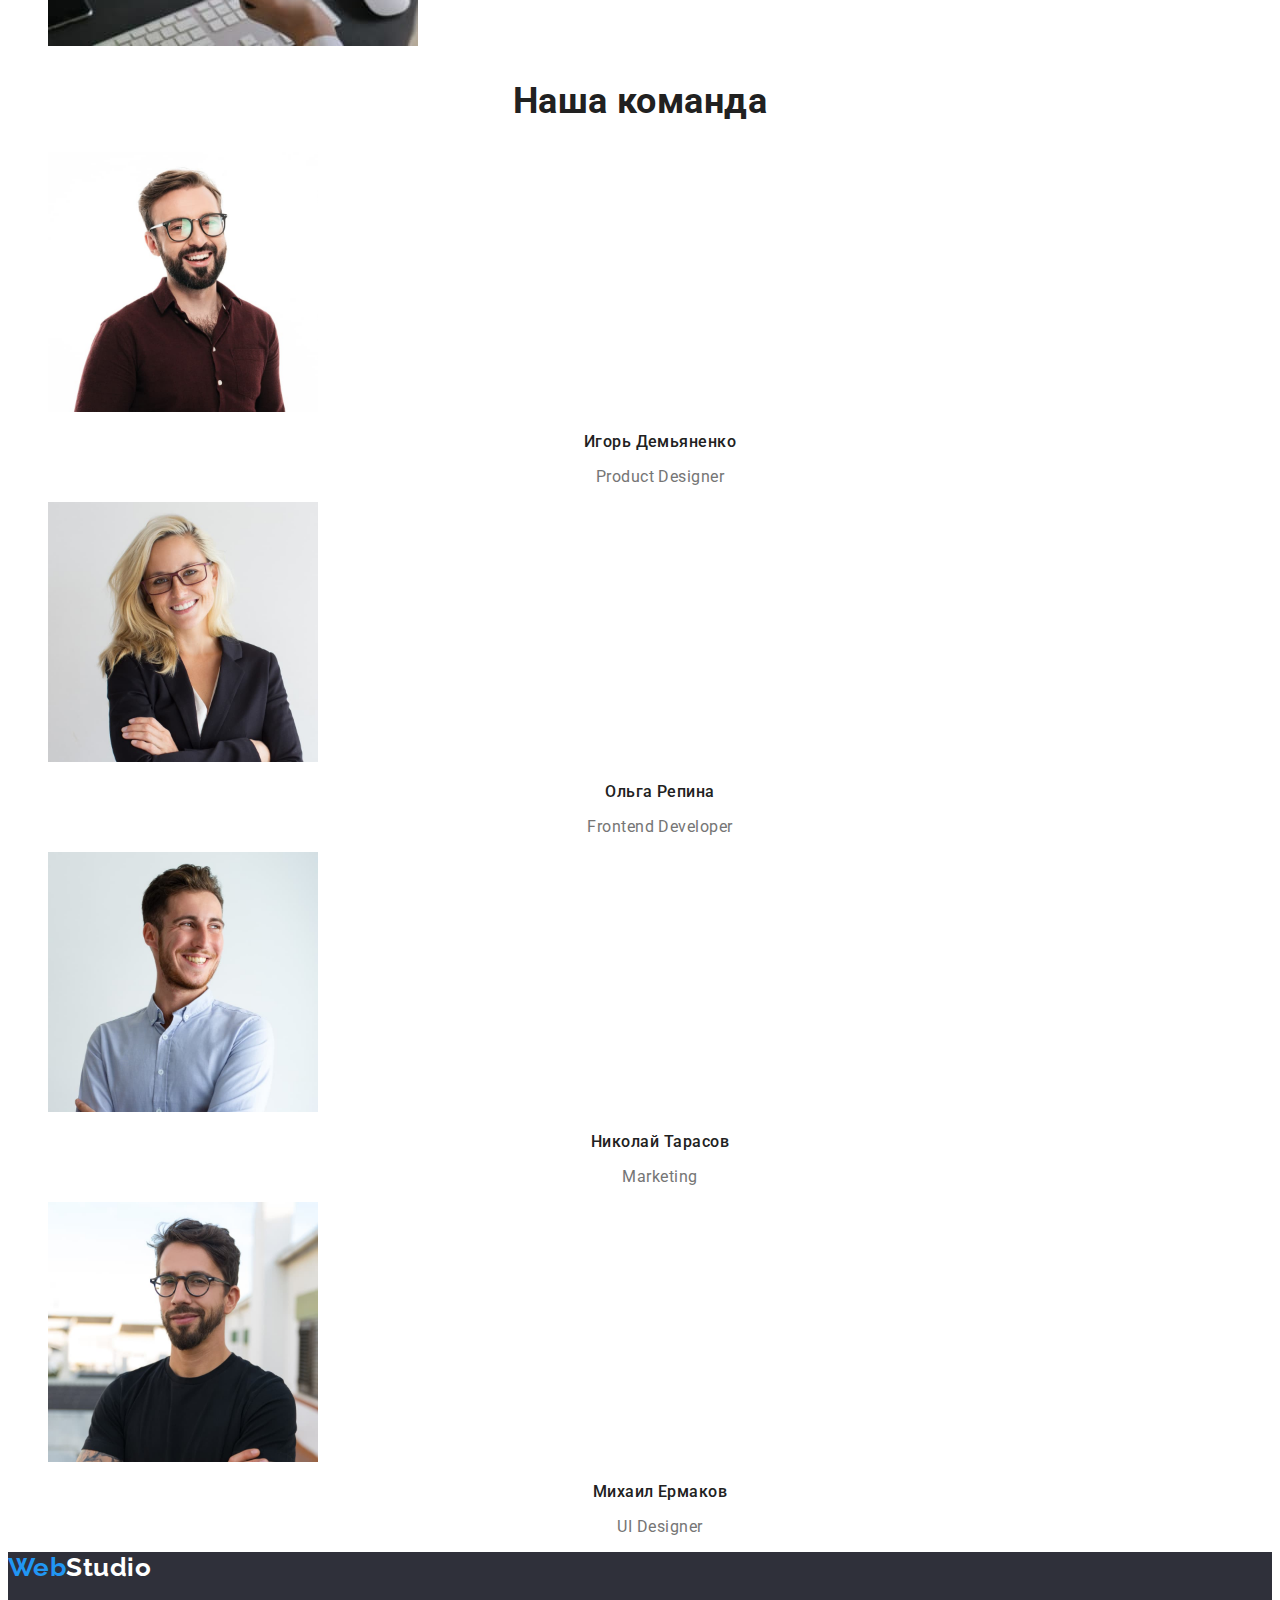
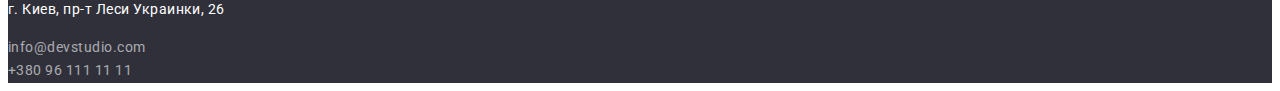
==== commit a1abd760: "Исправляет ошибки" ====
--- a/index.html
+++ b/index.html
@@ -38,8 +38,8 @@
     <main>
       <!--Темный кватдар? Банер?-->
       <div class="hero">
-        <section class="hero-text">
-          <h1>
+        <section>
+          <h1 class="hero-text">
             Эффективные решения <br />
             для вашего бизнеса
           </h1>
--- a/css/styels.css
+++ b/css/styels.css
@@ -3,6 +3,7 @@
   font-weight: 400;
   letter-spacing: 0.03em;
   color: #212121;
+  background-color: #fff;
 }
 :root {
   --brand-color: #2196f3;
@@ -43,7 +44,9 @@
   color: var(--second-color);
 }
 .contact-link:hover,
-.contact-link:focus {
+.contact-link:focus,
+.foot-link:hover,
+.foot-link:focus {
   color: var(--brand-color);
 }
 .hero {
@@ -52,18 +55,26 @@
 .hero-text {
   font-weight: 900;
   font-size: 44px;
-  line-height: 1.87;
+  line-height: 1.36;
   text-align: center;
+  letter-spacing: 0.06em;
   text-transform: uppercase;
   color: #fff;
 }
 .hero-btn {
+  font-family: 'Roboto';
   background-color: var(--brand-color);
   font-weight: 700;
   font-size: 16px;
-  line-height: 1.87;
+  line-height: 1.88;
+  text-align: center;
+  letter-spacing: 0.06em;
   color: #fff;
   cursor: pointer;
+}
+.hero-btn:hover,
+.hero-btn:focus {
+  background-color: #188ce8;
 }
 .features-h {
   font-weight: 700;
@@ -108,12 +119,39 @@
 .foot-text {
   font-style: normal;
   font-size: 14px;
-  line-height: 1.71px;
+  line-height: 1.71;
   color: #fff;
 }
 .foot-link {
   font-style: normal;
   font-size: 14px;
-  line-height: 1.71px;
+  line-height: 1.71;
+  color: rgba(255, 255, 255, 0.6);
+}
+.btn-item {
+  font-family: 'Roboto';
+  font-weight: 500;
+  font-size: 16px;
+  line-height: 1.62;
+  text-align: center;
+  letter-spacing: 0.03em;
+  color: #212121;
+  background: #f5f4fa;
+  border-radius: 4px;
+  cursor: pointer;
+}
+.btn-item:hover,
+.btn-item:focus {
+  background-color: var(--brand-color);
+  color: #fff;
+}
+.project-h {
+  font-size: 18px;
+  line-height: 2;
+  letter-spacing: 0.06em;
+}
+.project-text {
+  font-size: 16px;
+  line-height: 1.88;
   color: var(--second-color);
 }
